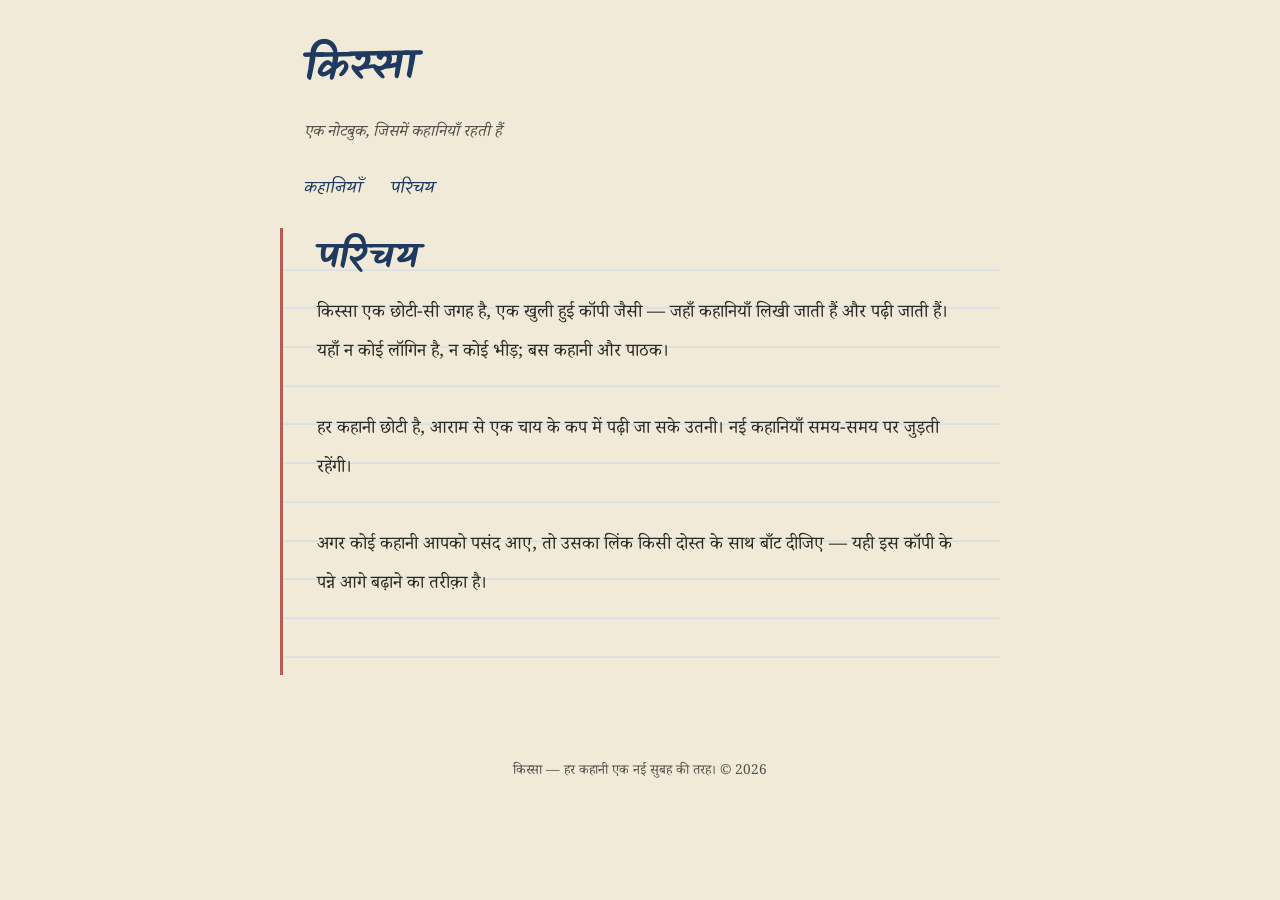
==== about.html @ 96bc85c0 "Add files via upload" ====
<!DOCTYPE html>
<html lang="hi">
<head>
<meta charset="UTF-8">
<meta name="viewport" content="width=device-width, initial-scale=1.0">
<title>परिचय — किस्सा</title>
<meta name="description" content="किस्सा के बारे में — यह वेबसाइट क्यों और किसके लिए बनाई गई है।">
<link rel="canonical" href="https://example.com/about.html">
<meta name="robots" content="index, follow">
<link rel="stylesheet" href="style.css">
</head>
<body>

<header class="site-header">
  <a href="index.html" class="brand hand" style="text-decoration:none;border:none;">किस्सा</a>
  <p class="tagline">एक नोटबुक, जिसमें कहानियाँ रहती हैं</p>
  <nav class="site-nav" aria-label="मुख्य मेन्यू">
    <a href="index.html">कहानियाँ</a>
    <a href="about.html">परिचय</a>
  </nav>
</header>

<main class="page about-body">
  <h1>परिचय</h1>
  <p>किस्सा एक छोटी-सी जगह है, एक खुली हुई कॉपी जैसी — जहाँ कहानियाँ लिखी जाती हैं और पढ़ी जाती हैं। यहाँ न कोई लॉगिन है, न कोई भीड़; बस कहानी और पाठक।</p>
  <p>हर कहानी छोटी है, आराम से एक चाय के कप में पढ़ी जा सके उतनी। नई कहानियाँ समय-समय पर जुड़ती रहेंगी।</p>
  <p>अगर कोई कहानी आपको पसंद आए, तो उसका लिंक किसी दोस्त के साथ बाँट दीजिए — यही इस कॉपी के पन्ने आगे बढ़ाने का तरीक़ा है।</p>
</main>

<footer class="site-footer">
  <p>किस्सा — हर कहानी एक नई सुबह की तरह। © 2026</p>
</footer>

</body>
</html>
---- style.css ----
/* ============================================================
   Kissa (किस्सा) — a handwritten notebook for stories
   Design concept: the ruled Indian school "copy" — pale blue
   ruled lines, a red margin line, ink-blue headings, and a
   handwriting display face for titles.
   ============================================================ */

@import url('https://fonts.googleapis.com/css2?family=Kalam:wght@400;700&family=Noto+Serif+Devanagari:wght@400;600;700&family=Noto+Serif:ital,wght@0,400;0,600;1,400&display=swap');

:root {
  --paper: #faf6ec;
  --paper-edge: #f1ead9;
  --rule-blue: #c9d8e8;
  --margin-red: #b75b54;
  --ink: #2a2822;
  --ink-soft: #52504a;
  --ink-blue: #1f3a5f;
  --gold: #a67c3d;
  --max-width: 720px;
  --line-height-rule: 2.15em;
}

* { box-sizing: border-box; }

html {
  -webkit-text-size-adjust: 100%;
  text-size-adjust: 100%;
}

body {
  margin: 0;
  background: var(--paper-edge);
  color: var(--ink);
  font-family: 'Noto Serif Devanagari', 'Noto Serif', Georgia, serif;
  font-size: 18px;
  line-height: var(--line-height-rule);
  -webkit-font-smoothing: antialiased;
}

a {
  color: var(--ink-blue);
  text-decoration: none;
  border-bottom: 1px solid rgba(31, 58, 95, 0.35);
  transition: border-color 0.2s ease, color 0.2s ease;
}
a:hover, a:focus {
  border-color: var(--margin-red);
  color: var(--margin-red);
}
a:focus-visible {
  outline: 2px solid var(--ink-blue);
  outline-offset: 3px;
  border-radius: 2px;
}

h1, h2, h3, .hand {
  font-family: 'Kalam', 'Noto Serif Devanagari', cursive;
  font-weight: 700;
  color: var(--ink-blue);
  line-height: 1.25;
  margin: 0 0 0.4em;
}

/* ---------- Site header ---------- */

.site-header {
  max-width: var(--max-width);
  margin: 0 auto;
  padding: 2.6rem 1.5rem 1.2rem;
}

.site-header .brand {
  display: inline-block;
  font-size: 2.6rem;
  transform: rotate(-1deg);
  animation: ink-in 0.7s ease-out both;
}

.site-header .tagline {
  margin-top: 0.3rem;
  color: var(--ink-soft);
  font-size: 1rem;
  font-style: italic;
}

.site-nav {
  margin-top: 1rem;
  font-family: 'Kalam', cursive;
  font-size: 1.05rem;
}
.site-nav a {
  margin-right: 1.4rem;
  border-bottom-color: transparent;
}
.site-nav a:hover { border-color: var(--margin-red); }

@keyframes ink-in {
  from { opacity: 0; letter-spacing: 0.12em; }
  to   { opacity: 1; letter-spacing: normal; }
}

/* ---------- The notebook page ---------- */

.page {
  max-width: var(--max-width);
  margin: 0 auto 3rem;
  background:
    repeating-linear-gradient(
      to bottom,
      transparent 0,
      transparent calc(var(--line-height-rule) - 1px),
      var(--rule-blue) calc(var(--line-height-rule) - 1px),
      var(--rule-blue) var(--line-height-rule)
    );
  background-position: 0 0.2em;
  border-left: 3px solid var(--margin-red);
  padding: 0.5rem 1.6rem 2rem 2.1rem;
  position: relative;
}

.page::before {
  content: "";
  position: absolute;
  left: -3px;
  top: 0;
  bottom: 0;
  width: 3px;
}

/* Contents / index list on the home page */

.contents-label {
  font-family: 'Kalam', cursive;
  font-size: 0.95rem;
  color: var(--gold);
  margin-bottom: 0.6rem;
}

.story-list {
  list-style: none;
  margin: 0;
  padding: 0;
}

.story-list li {
  padding: 0.15em 0;
}

.story-list .story-title {
  font-family: 'Kalam', cursive;
  font-size: 1.25rem;
  border-bottom: none;
}

.story-list .meta {
  display: block;
  font-size: 0.85rem;
  font-style: italic;
  color: var(--ink-soft);
  margin-top: -0.2em;
}

.story-list .excerpt {
  display: block;
  font-size: 0.95rem;
  color: var(--ink-soft);
}

/* Story reading page */

.story-meta {
  font-size: 0.9rem;
  color: var(--ink-soft);
  font-style: italic;
  margin-bottom: 1rem;
}

.story-body p {
  margin: 0 0 var(--line-height-rule);
  text-align: left;
}

.story-body p:first-of-type::first-letter {
  font-family: 'Kalam', cursive;
  font-size: 2.4em;
  color: var(--margin-red);
  float: left;
  line-height: 0.8;
  padding-right: 0.08em;
  padding-top: 0.08em;
}

.story-nav {
  display: flex;
  justify-content: space-between;
  margin-top: 2rem;
  font-family: 'Kalam', cursive;
  font-size: 1rem;
  flex-wrap: wrap;
  gap: 0.6rem;
}

/* About page */

.about-body p { margin: 0 0 var(--line-height-rule); }

/* ---------- Footer ---------- */

.site-footer {
  max-width: var(--max-width);
  margin: 0 auto;
  padding: 1rem 1.5rem 3rem;
  color: var(--ink-soft);
  font-size: 0.85rem;
  text-align: center;
}

/* ---------- Responsive ---------- */

@media (max-width: 600px) {
  body { font-size: 16.5px; }
  .site-header .brand { font-size: 2.1rem; }
  .page { padding: 0.5rem 1rem 1.6rem 1.4rem; }
}

/* Respect reduced motion */
@media (prefers-reduced-motion: reduce) {
  .site-header .brand { animation: none; }
}
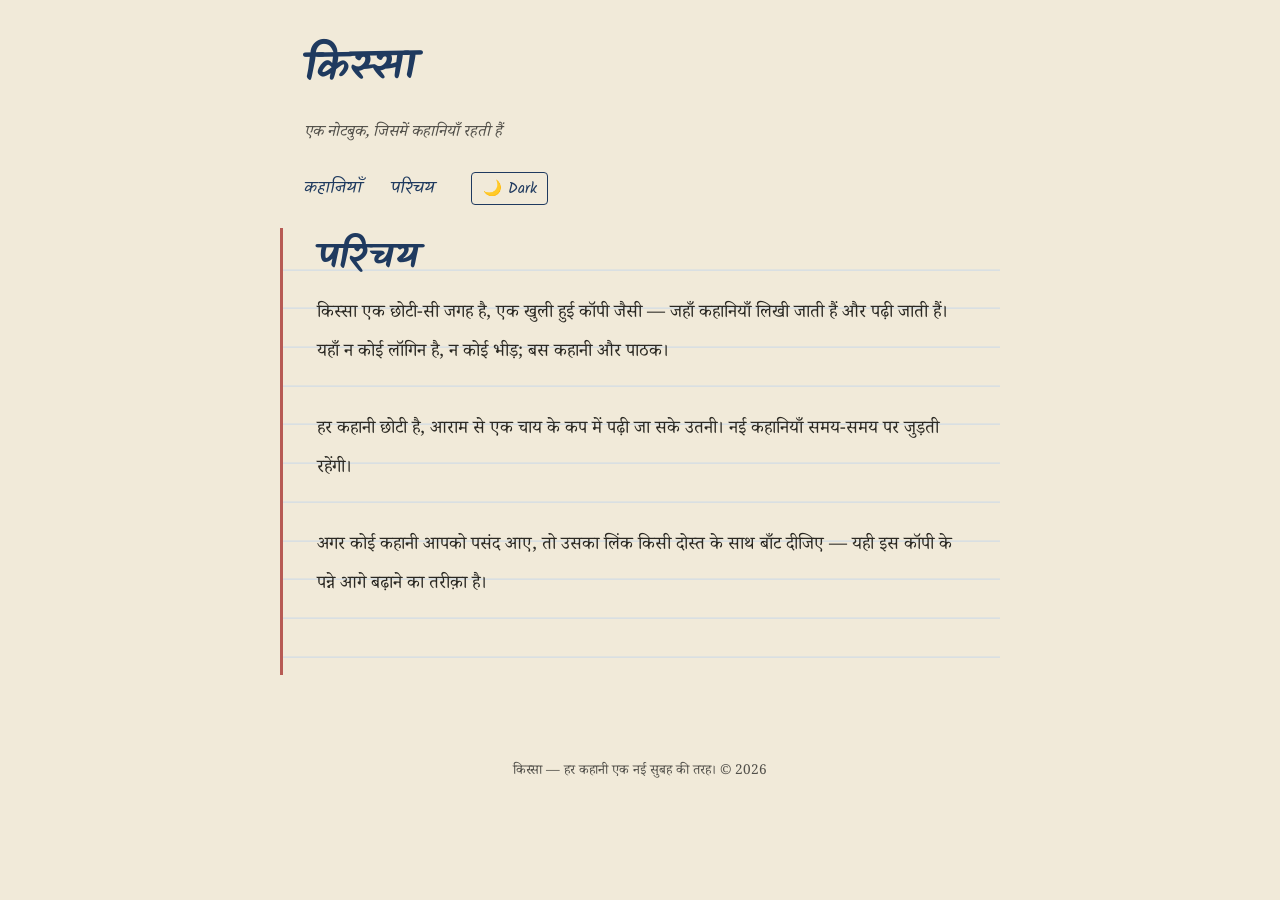
==== commit 3069f007: "Update about.html Dark mode property is added in this page" ====
--- a/about.html
+++ b/about.html
@@ -17,6 +17,7 @@
   <nav class="site-nav" aria-label="मुख्य मेन्यू">
     <a href="index.html">कहानियाँ</a>
     <a href="about.html">परिचय</a>
+     <button id="theme-toggle" class="theme-toggle" type="button" aria-label="Dark/Light mode badlein">🌙 Dark</button>
   </nav>
 </header>
 
--- a/style.css
+++ b/style.css
@@ -227,3 +227,37 @@
 @media (prefers-reduced-motion: reduce) {
   .site-header .brand { animation: none; }
 }
+
+/* ---------- Dark mode ---------- */
+
+body, .site-header .brand, .story-body p, .about-body p {
+  transition: background-color 0.3s ease, color 0.3s ease;
+}
+
+[data-theme="dark"] {
+  --paper: #1e1c18;
+  --paper-edge: #171512;
+  --rule-blue: #38465a;
+  --margin-red: #a15650;
+  --ink: #ece7da;
+  --ink-soft: #b9b2a1;
+  --ink-blue: #8fb0da;
+  --gold: #cf9f5f;
+}
+
+.theme-toggle {
+  font-family: 'Kalam', cursive;
+  font-size: 0.95rem;
+  background: transparent;
+  border: 1px solid var(--ink-blue);
+  color: var(--ink-blue);
+  border-radius: 4px;
+  padding: 0.25em 0.7em;
+  cursor: pointer;
+  margin-left: 0.4rem;
+  transition: background-color 0.2s ease, color 0.2s ease;
+}
+.theme-toggle:hover {
+  background: var(--ink-blue);
+  color: var(--paper);
+}
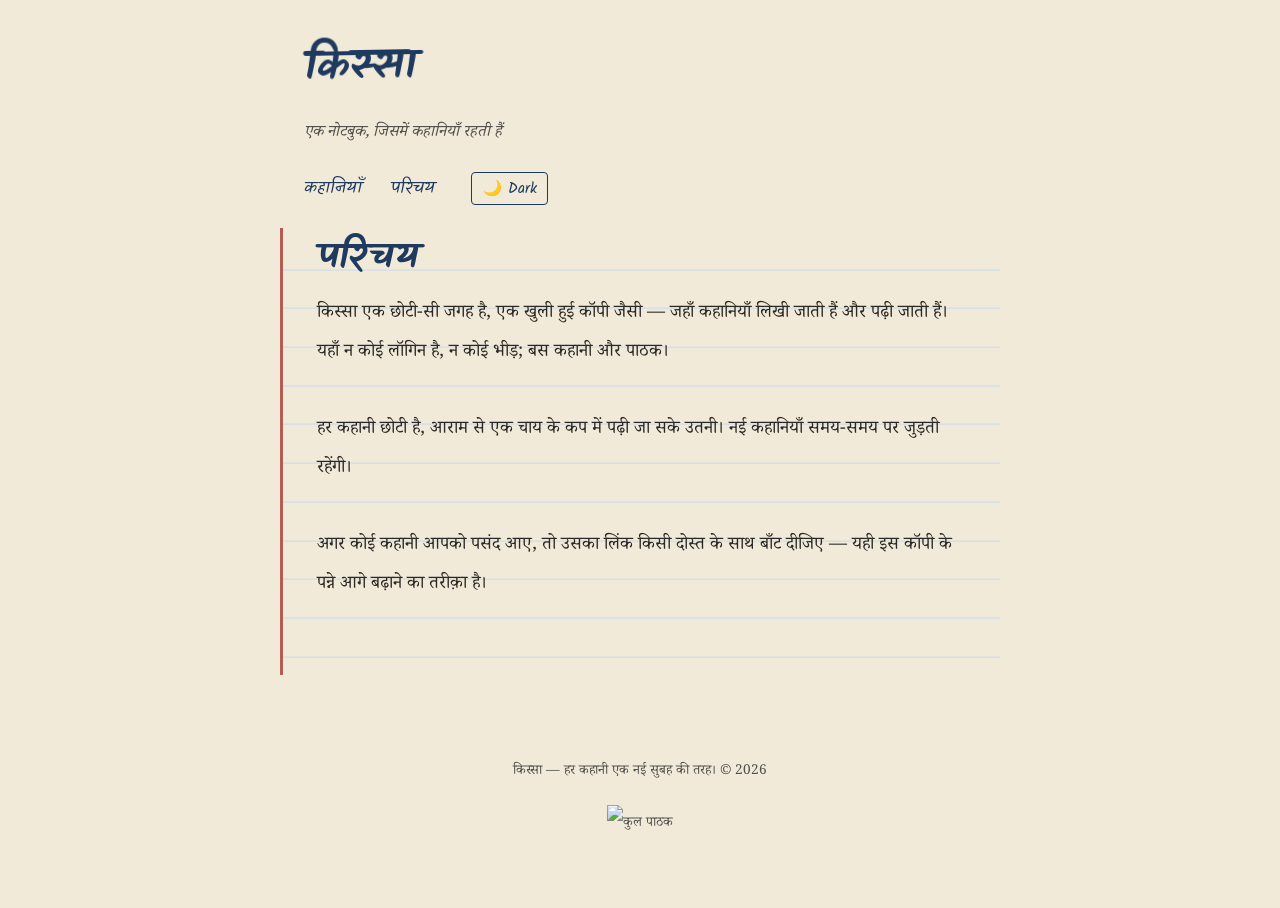
==== commit d8138467: "Update about.html" ====
--- a/about.html
+++ b/about.html
@@ -30,7 +30,8 @@
 
 <footer class="site-footer">
   <p>किस्सा — हर कहानी एक नई सुबह की तरह। © 2026</p>
+    <p><img src="https://visitor-badge.lithub.cc/badge?page_id=pk-codes25.kissa" alt="कुल पाठक" style="vertical-align:middle;"></p>
 </footer>
-
+<script src="theme.js" defer></script>
 </body>
 </html>
